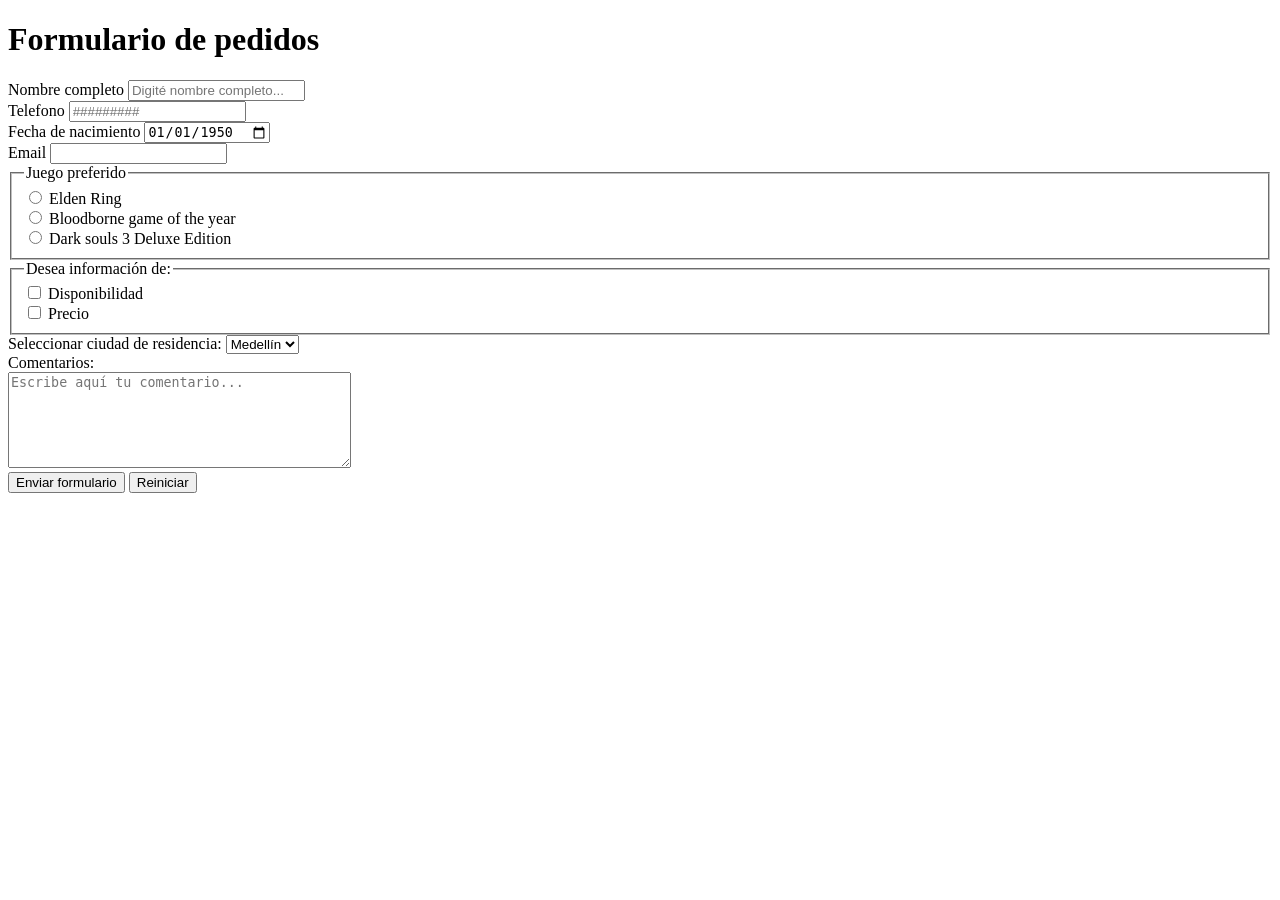
==== Formulario.html @ e4a5b086 "Actualización de formulario e icono en tienda" ====
<!DOCTYPE html>
<html lang="es">
<head>
  <meta charset="UTF-8" />
  <meta name="viewport" content="width=device-width, initial-scale=1.0" />
  <title>Contacto</title>
  <link rel="icon" type="image/x-icon" href="favicon.ico" />
</head>
<body>



  <h1>Formulario de pedidos</h1>

  <form action="#" method="post">

    <label for="nombre">Nombre completo</label>
    <input type="text" id="nombre" name="nombre" placeholder="Digité nombre completo..." /><br />

    <label for="movil">Telefono</label>
    <input type="tel" id="movil" name="movil" placeholder="#########" /><br />

    <label for="fecha">Fecha de nacimiento</label>
    <input type="date" id="fecha" name="fecha" value="1950-01-01" /><br />

    <label for="email">Email</label>
    <input type="email" id="email" name="email" /><br />

     

    <fieldset>
      <legend>Juego preferido</legend>
      <label><input type="radio" name="estado" value="soltero" /> Elden Ring</label><br />
      <label><input type="radio" name="estado" value="casado" /> Bloodborne game of the year</th></label><br />
      <label><input type="radio" name="estado" value="separado" /> Dark souls 3 Deluxe Edition </label><br />
      
    </fieldset>

    
    <fieldset>
      <legend>Desea información de:</legend>
      <label><input type="checkbox" name="info" value="deportes" /> Disponibilidad</label><br />
      <label><input type="checkbox" name="info" value="lenguajes" /> Precio</label><br />
      
    </fieldset>

    <label for="ciudad">Seleccionar ciudad de residencia:</label>
    <select id="ciudad" name="ciudad">
      <option value="medellin">Medellín</option>
      <option value="bogota">Bogotá</option>
      <option value="cali">Cali</option>
      <option value="Barranquilla">Cali</option>
    </select><br />

    <label for="comentarios">Comentarios:</label><br />
    <textarea id="comentarios" name="comentarios" rows="6" cols="40"
      placeholder="Escribe aquí tu comentario..."></textarea><br />

    <input type="submit" value="Enviar formulario" />
    <input type="reset" value="Reiniciar" />

  </form>

 

</body>
</html>
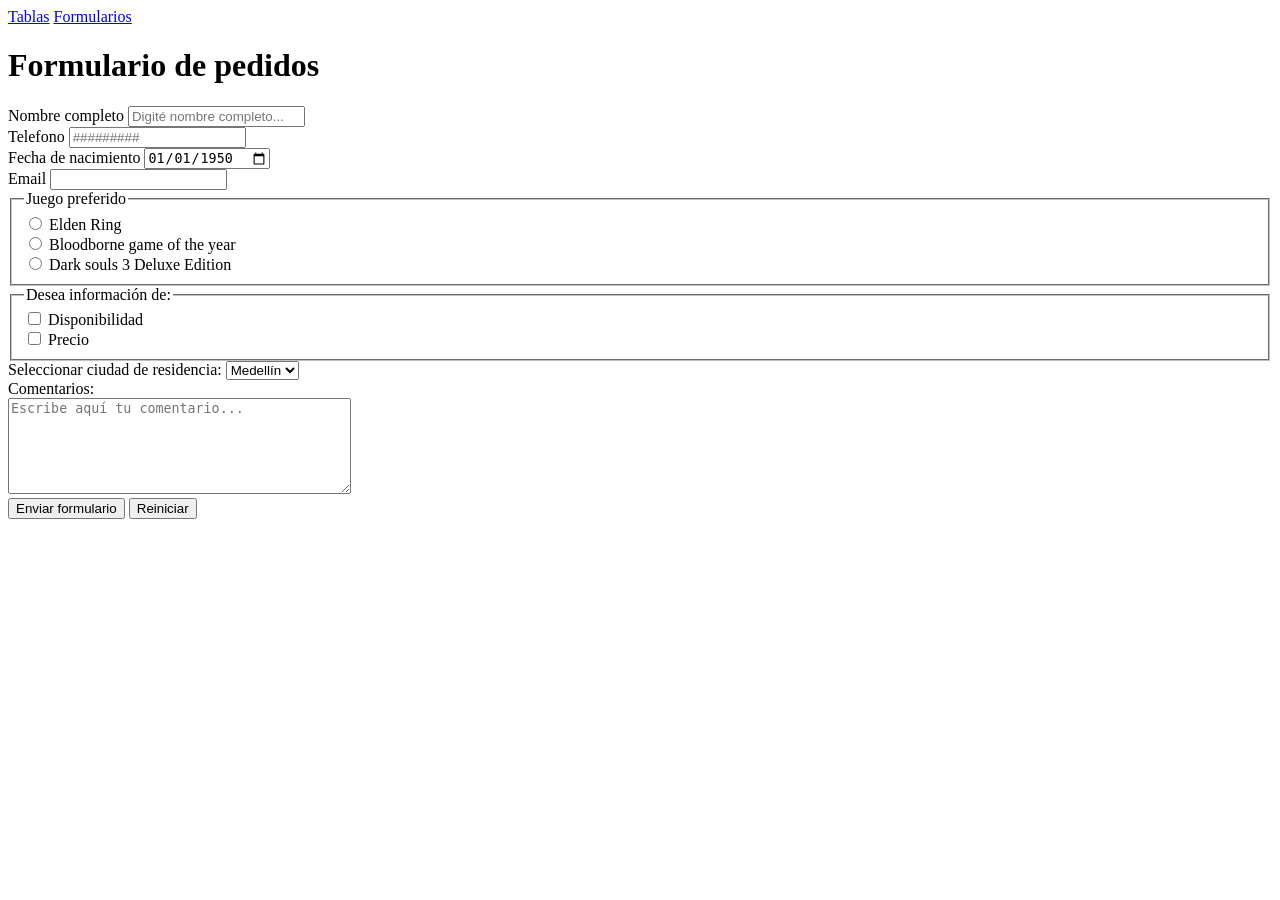
==== commit 74c6e0bb: "Correccion de etiqueta nav" ====
--- a/Formulario.html
+++ b/Formulario.html
@@ -7,7 +7,10 @@
   <link rel="icon" type="image/x-icon" href="favicon.ico" />
 </head>
 <body>
-
+<nav>
+    <a href="index.html">Tablas</a>
+    <a href="tablas.html">Formularios</a>
+  </nav>
 
 
   <h1>Formulario de pedidos</h1>
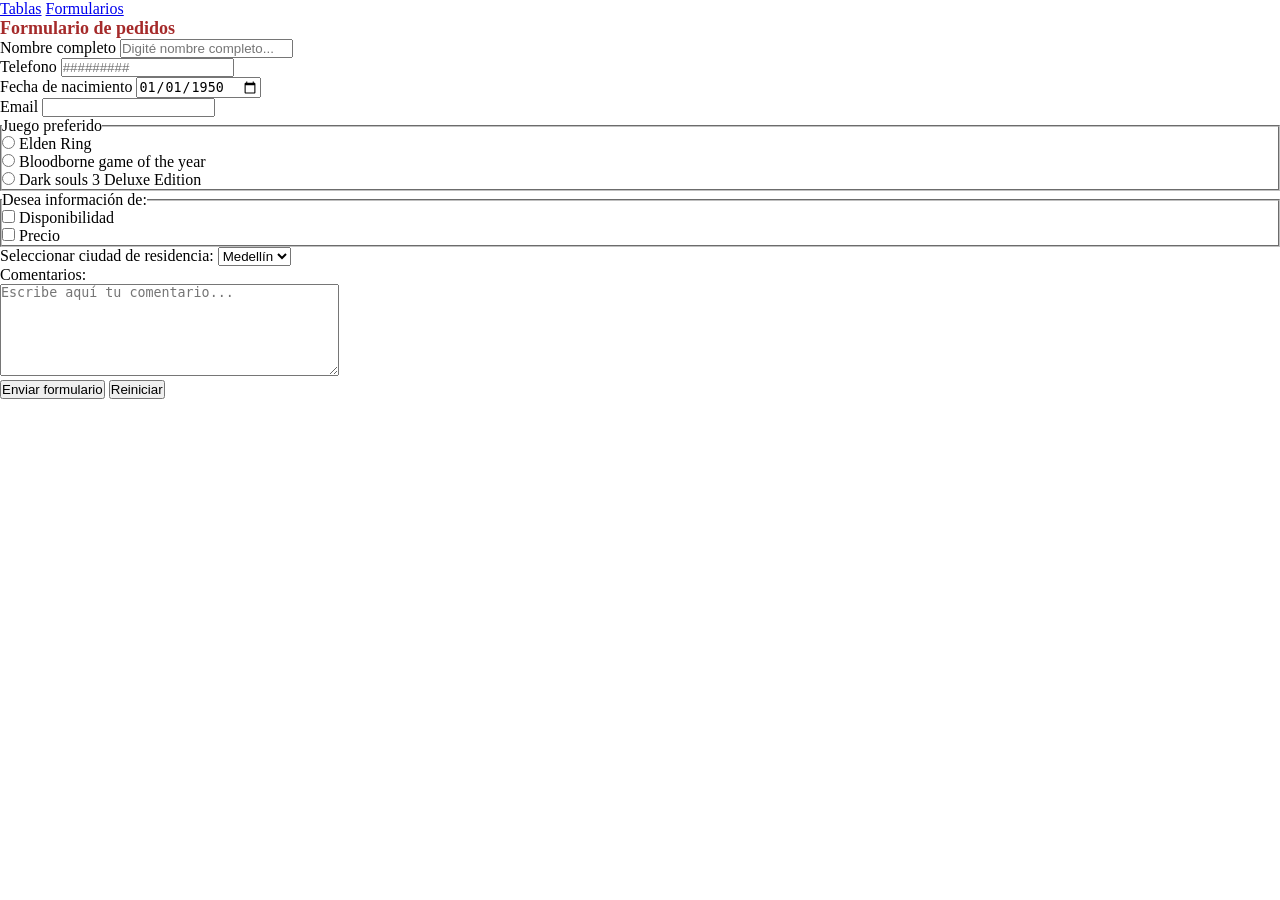
==== commit ec43ec9d: "Inicio CSS" ====
--- a/Formulario.html
+++ b/Formulario.html
@@ -3,6 +3,7 @@
 <head>
   <meta charset="UTF-8" />
   <meta name="viewport" content="width=device-width, initial-scale=1.0" />
+  <link rel="stylesheet" href="estilos/estilos.css">
   <title>Contacto</title>
   <link rel="icon" type="image/x-icon" href="favicon.ico" />
 </head>
--- a/estilos/estilos.css
+++ b/estilos/estilos.css
@@ -0,0 +1,83 @@
+/*Estilos index*/
+*{
+    margin: 0;
+    padding: 0;
+}
+
+header{
+
+    background-color: white;
+    background-position: 300px;
+    
+}
+
+#imgLogo{
+
+    width: 150px;
+    text-align: center;
+}
+
+
+h1{
+
+    color:brown;
+    font-size: 18px; 
+}
+
+h2{
+
+    font-style: italic;
+}
+
+#parrafo1{
+
+    color:blue;
+    font-weight: bold;
+    font-size: 24px;
+
+}
+
+#parrafo3{
+
+    font-size: 26px;
+    font-style: italic;
+}
+
+#orden{
+    font-size: 26px;
+    font-style: italic;
+}
+
+.banners{
+
+    border-radius: 10px;
+    box-shadow: 5px 5px 15px 5px black;
+
+}
+
+li{
+
+    color: red;
+    font-weight: bolder;
+}
+
+/*Estilos Tablas*/
+
+th{
+    color:red;
+    font-size: 25px;
+
+
+}
+
+td{
+
+    font-style: oblique;
+}
+
+#parrafo2{
+
+    font-weight: bolder;
+}
+
+/*Estilos formularios*/
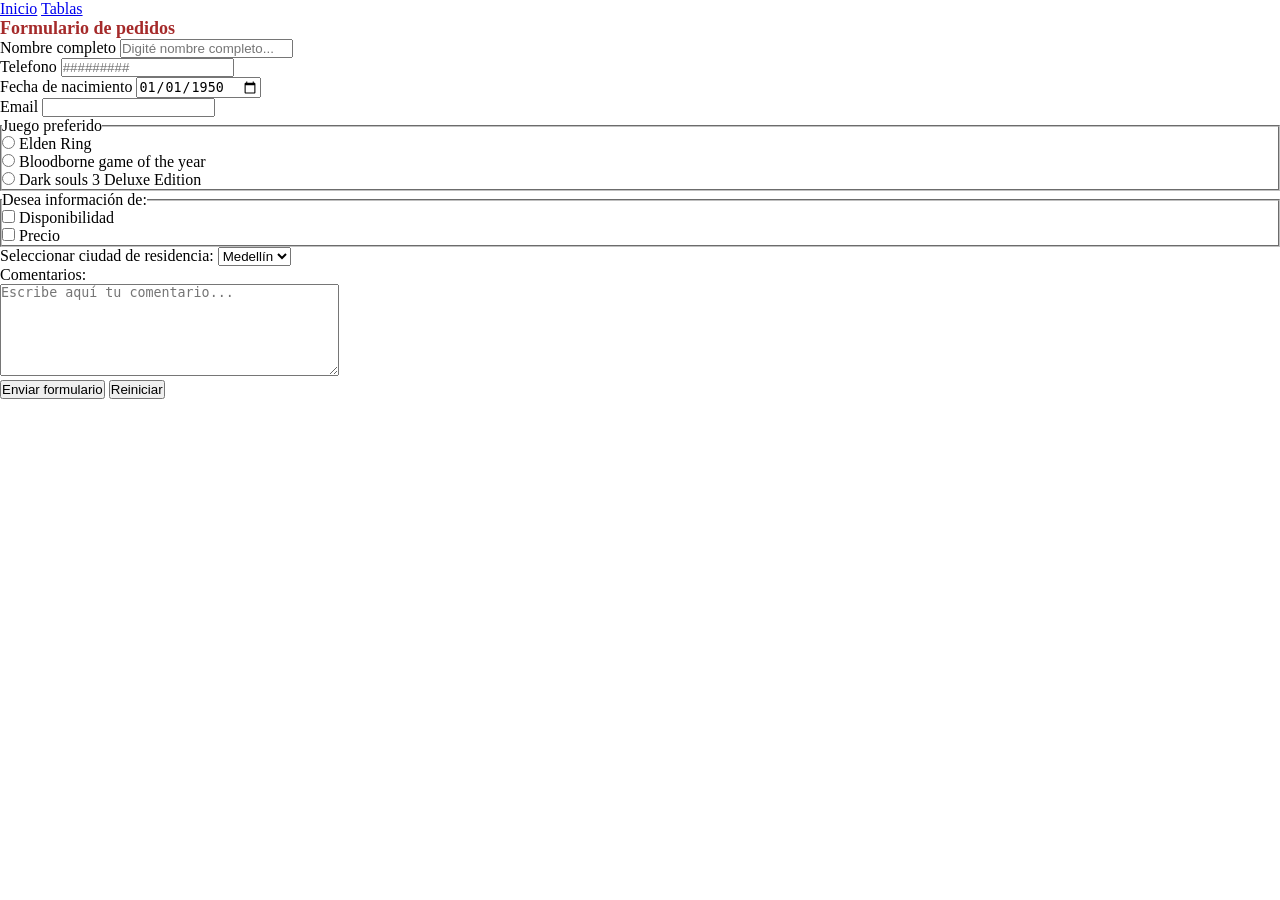
==== commit 93e827a8: "Correcciónes Nav" ====
--- a/Formulario.html
+++ b/Formulario.html
@@ -9,8 +9,8 @@
 </head>
 <body>
 <nav>
-    <a href="index.html">Tablas</a>
-    <a href="tablas.html">Formularios</a>
+    <a href="index.html">Inicio</a>
+    <a href="tablas.html">Tablas</a>
   </nav>
 
 
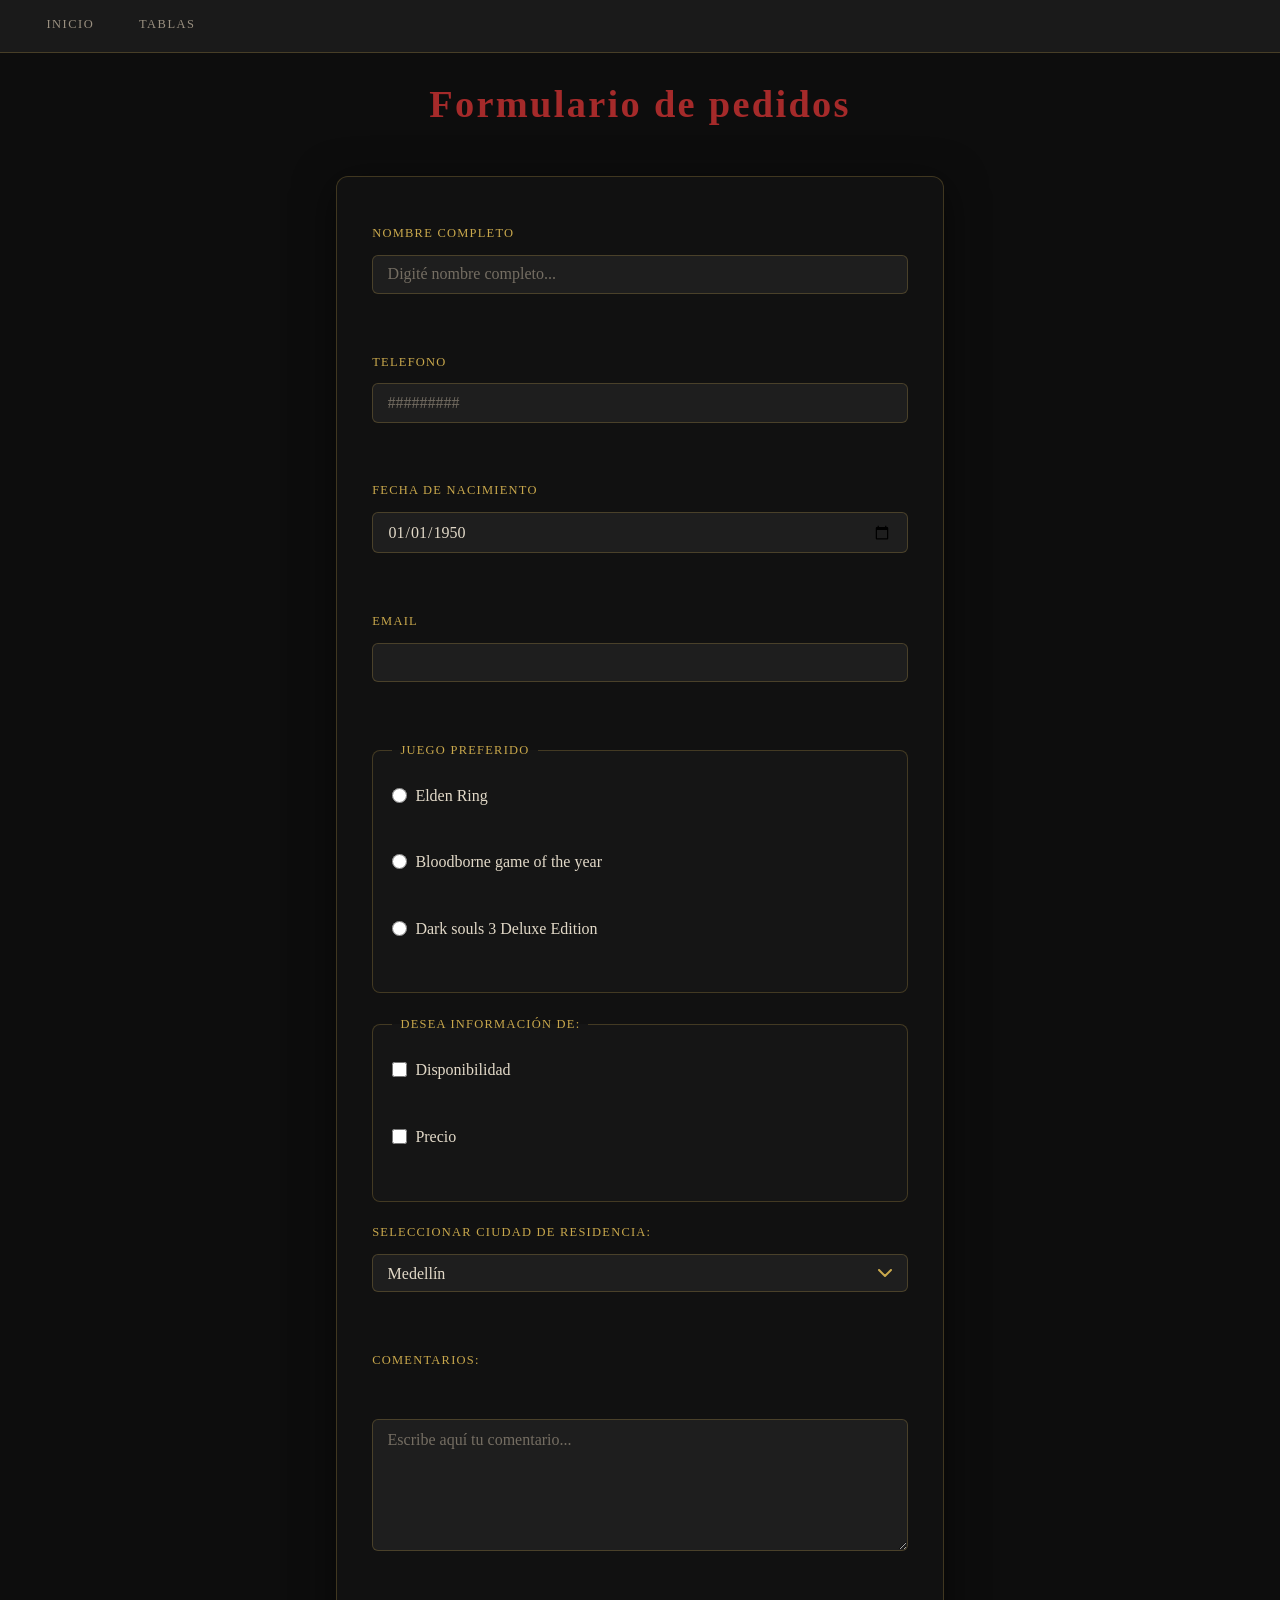
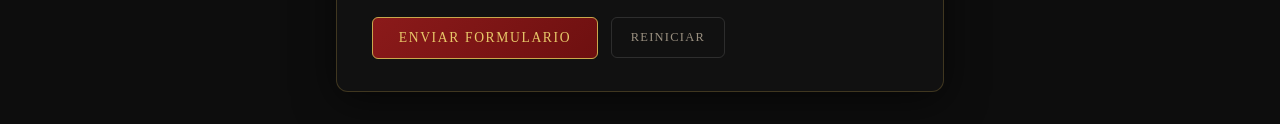
==== commit a3c2431b: "Css responsivo, variables de color e importe de fuentes para toque personalizado" ====
--- a/Formulario.html
+++ b/Formulario.html
@@ -16,54 +16,58 @@
 
   <h1>Formulario de pedidos</h1>
 
-  <form action="#" method="post">
+  <div class="form-wrapper">
+    <form action="#" method="post">
 
-    <label for="nombre">Nombre completo</label>
-    <input type="text" id="nombre" name="nombre" placeholder="Digité nombre completo..." /><br />
+      <label for="nombre">Nombre completo</label>
+      <input type="text" id="nombre" name="nombre" placeholder="Digité nombre completo..." /><br />
 
-    <label for="movil">Telefono</label>
-    <input type="tel" id="movil" name="movil" placeholder="#########" /><br />
+      <label for="movil">Telefono</label>
+      <input type="tel" id="movil" name="movil" placeholder="#########" /><br />
 
-    <label for="fecha">Fecha de nacimiento</label>
-    <input type="date" id="fecha" name="fecha" value="1950-01-01" /><br />
+      <label for="fecha">Fecha de nacimiento</label>
+      <input type="date" id="fecha" name="fecha" value="1950-01-01" /><br />
 
-    <label for="email">Email</label>
-    <input type="email" id="email" name="email" /><br />
+      <label for="email">Email</label>
+      <input type="email" id="email" name="email" /><br />
 
-     
+       
 
-    <fieldset>
-      <legend>Juego preferido</legend>
-      <label><input type="radio" name="estado" value="soltero" /> Elden Ring</label><br />
-      <label><input type="radio" name="estado" value="casado" /> Bloodborne game of the year</th></label><br />
-      <label><input type="radio" name="estado" value="separado" /> Dark souls 3 Deluxe Edition </label><br />
+      <fieldset>
+        <legend>Juego preferido</legend>
+        <label><input type="radio" name="estado" value="soltero" /> Elden Ring</label><br />
+        <label><input type="radio" name="estado" value="casado" /> Bloodborne game of the year</th></label><br />
+        <label><input type="radio" name="estado" value="separado" /> Dark souls 3 Deluxe Edition </label><br />
+        
+      </fieldset>
+
       
-    </fieldset>
+      <fieldset>
+        <legend>Desea información de:</legend>
+        <label><input type="checkbox" name="info" value="deportes" /> Disponibilidad</label><br />
+        <label><input type="checkbox" name="info" value="lenguajes" /> Precio</label><br />
+        
+      </fieldset>
 
-    
-    <fieldset>
-      <legend>Desea información de:</legend>
-      <label><input type="checkbox" name="info" value="deportes" /> Disponibilidad</label><br />
-      <label><input type="checkbox" name="info" value="lenguajes" /> Precio</label><br />
-      
-    </fieldset>
+      <label for="ciudad">Seleccionar ciudad de residencia:</label>
+      <select id="ciudad" name="ciudad">
+        <option value="medellin">Medellín</option>
+        <option value="bogota">Bogotá</option>
+        <option value="cali">Cali</option>
+        <option value="Barranquilla">Barranquilla</option>
+      </select><br />
 
-    <label for="ciudad">Seleccionar ciudad de residencia:</label>
-    <select id="ciudad" name="ciudad">
-      <option value="medellin">Medellín</option>
-      <option value="bogota">Bogotá</option>
-      <option value="cali">Cali</option>
-      <option value="Barranquilla">Cali</option>
-    </select><br />
+      <label for="comentarios">Comentarios:</label><br />
+      <textarea id="comentarios" name="comentarios" rows="6" cols="40"
+        placeholder="Escribe aquí tu comentario..."></textarea><br />
 
-    <label for="comentarios">Comentarios:</label><br />
-    <textarea id="comentarios" name="comentarios" rows="6" cols="40"
-      placeholder="Escribe aquí tu comentario..."></textarea><br />
+      <div class="form-botones">
+        <input type="submit" value="Enviar formulario" />
+        <input type="reset" value="Reiniciar" />
+      </div>
 
-    <input type="submit" value="Enviar formulario" />
-    <input type="reset" value="Reiniciar" />
-
-  </form>
+    </form>
+  </div>
 
  
 
--- a/estilos/estilos.css
+++ b/estilos/estilos.css
@@ -51,7 +51,7 @@
 .banners{
 
     border-radius: 10px;
-    box-shadow: 5px 5px 15px 5px black;
+    
 
 }
 
@@ -80,4 +80,558 @@
     font-weight: bolder;
 }
 
-/*Estilos formularios*/+/*Estilos formularios*/
+
+@import url('https://fonts.googleapis.com/css2?family=Cinzel:wght@400;700;900&family=Crimson+Pro:ital,wght@0,300;0,400;1,300&display=swap');
+
+/* --- VARIABLES DE COLOR --- */
+:root {
+  --gold:       #c9a84c;
+  --gold-light: #e8c96a;
+  --dark:       #0d0d0d;
+  --dark-mid:   #1a1a1a;
+  --dark-card:  #111111;
+  --red-brand:  #8b1a1a;
+  --text-light: #e2d9c8;
+  --text-muted: #9a9080;
+  --border:     rgba(201, 168, 76, 0.25);
+}
+
+/* --- BASE GLOBAL --- */
+* {
+  box-sizing: border-box;
+}
+
+body {
+  background-color: var(--dark);
+  color: var(--text-light);
+  font-family: 'Crimson Pro', Georgia, serif;
+  font-size: 18px;
+  line-height: 1.7;
+  min-height: 100vh;
+}
+
+/* --- NAVEGACIÓN --- */
+nav {
+  display: flex;
+  gap: 0;
+  background: var(--dark-mid);
+  border-bottom: 1px solid var(--border);
+  padding: 0 1.5rem;
+  flex-wrap: wrap;
+}
+
+nav a {
+  color: var(--text-muted);
+  text-decoration: none;
+  font-family: 'Cinzel', serif;
+  font-size: 0.78rem;
+  letter-spacing: 0.12em;
+  text-transform: uppercase;
+  padding: 0.9rem 1.4rem;
+  border-bottom: 2px solid transparent;
+  transition: color 0.25s, border-color 0.25s;
+}
+
+nav a:hover {
+  color: var(--gold);
+  border-bottom-color: var(--gold);
+}
+
+/* ============================================================
+   INDEX.HTML
+   ============================================================ */
+
+header {
+  background: linear-gradient(160deg, #1a1207 0%, var(--dark) 60%) !important;
+  border-bottom: 1px solid var(--border);
+  padding-bottom: 1.5rem;
+}
+
+#imgLogo {
+  width: 160px !important;
+  display: block;
+  margin: 1.2rem auto;
+  filter: drop-shadow(0 0 18px rgba(201, 168, 76, 0.45));
+  transition: filter 0.3s, transform 0.3s;
+}
+
+#imgLogo:hover {
+  filter: drop-shadow(0 0 28px rgba(201, 168, 76, 0.75));
+  transform: scale(1.04);
+}
+
+h1 {
+  font-family: 'Cinzel', serif;
+  font-size: clamp(1.4rem, 4vw, 2.4rem) !important;
+  font-weight: 900;
+  letter-spacing: 0.06em;
+  text-align: center;
+  padding: 1.2rem 1rem 0.4rem;
+}
+
+h2 {
+  font-family: 'Cinzel', serif;
+  font-size: clamp(1.1rem, 3vw, 1.5rem);
+  font-weight: 700;
+  color: var(--gold);
+  letter-spacing: 0.05em;
+  margin-bottom: 0.8rem;
+  border-bottom: 1px solid var(--border);
+  padding-bottom: 0.35rem;
+}
+
+section {
+  max-width: 1100px;
+  margin: 2.5rem auto;
+  padding: 0 1.2rem;
+}
+
+#parrafo1 {
+  font-size: clamp(1rem, 2.5vw, 1.25rem) !important;
+  background: linear-gradient(135deg, rgba(139,26,26,0.18), rgba(201,168,76,0.08));
+  border-left: 3px solid var(--gold);
+  border-radius: 0 8px 8px 0;
+  padding: 1rem 1.4rem;
+  color: var(--text-light) !important;
+  margin-top: 0.5rem;
+}
+
+/* --- GALERÍA DE IMÁGENES --- */
+/* Clase nueva: .galeria-container en index.html */
+.galeria-container {
+  display: flex;
+  flex-wrap: wrap;
+  gap: 1.4rem;
+  justify-content: center;
+  align-items: flex-start;
+  margin-top: 1rem;
+}
+
+.banners {
+  width: 300px;
+  height: 200px;
+  object-fit: cover;
+  border-radius: 10px !important;
+  box-shadow: 0 8px 32px rgba(0,0,0,0.7), 0 0 0 1px var(--border) !important;
+  transition: transform 0.35s cubic-bezier(.22,.68,0,1.2),
+              box-shadow 0.35s,
+              filter 0.35s;
+  filter: brightness(0.82) saturate(0.9);
+  display: block;
+}
+
+.banners:hover {
+  transform: scale(1.06) translateY(-5px);
+  box-shadow: 0 20px 50px rgba(0,0,0,0.85), 0 0 0 2px var(--gold) !important;
+  filter: brightness(1.05) saturate(1.2);
+}
+
+/* --- VIDEOS --- */
+/* Clase nueva: .media-container en index.html */
+.media-container {
+  display: flex;
+  flex-wrap: wrap;
+  gap: 1.2rem;
+  justify-content: center;
+  margin-top: 1rem;
+}
+
+.media-container video {
+  border-radius: 10px;
+  border: 1px solid var(--border);
+  background: #000;
+  max-width: 100%;
+  box-shadow: 0 6px 24px rgba(0,0,0,0.6);
+}
+
+/* --- AUDIOS --- */
+/* Clase nueva: .audio-container en index.html */
+.audio-container {
+  display: flex;
+  flex-wrap: wrap;
+  gap: 1.2rem;
+  justify-content: center;
+  align-items: center;
+  margin-top: 1rem;
+}
+
+.audio-container audio {
+  width: 100%;
+  max-width: 340px;
+  border-radius: 8px;
+  filter: invert(1) hue-rotate(180deg);
+  display: block;
+}
+
+/* Listas */
+ul, ol {
+  padding-left: 1.8rem;
+}
+
+li {
+  font-size: 1.05rem;
+  margin-bottom: 0.3rem;
+}
+
+#parrafo3 {
+  font-size: clamp(1rem, 2.2vw, 1.2rem) !important;
+  color: var(--text-muted);
+  margin-bottom: 0.5rem;
+}
+
+#orden {
+  font-family: 'Cinzel', serif;
+  color: var(--gold) !important;
+}
+
+footer {
+  background: var(--dark-mid);
+  border-top: 1px solid var(--border);
+  color: var(--text-muted);
+  font-family: 'Cinzel', serif;
+  font-size: 0.75rem;
+  letter-spacing: 0.08em;
+  text-align: center;
+  padding: 1.4rem 1rem;
+  margin-top: 3rem;
+  white-space: pre-line;
+  line-height: 2;
+}
+
+/* ============================================================
+   TABLAS.HTML
+   ============================================================ */
+
+/* Clase nueva: .tabla-wrapper en tablas.html */
+.tabla-wrapper {
+  width: 100%;
+  overflow-x: auto;
+  border-radius: 10px;
+  box-shadow: 0 4px 28px rgba(0,0,0,0.55), 0 0 0 1px var(--border);
+  margin: 1.5rem 0;
+}
+
+table {
+  width: 100%;
+  border-collapse: collapse;
+  background: var(--dark-card);
+  font-size: clamp(0.85rem, 2vw, 1rem);
+  min-width: 480px;
+}
+
+th {
+  background: linear-gradient(135deg, var(--red-brand), #5a0e0e);
+  color: var(--gold-light) !important;
+  font-family: 'Cinzel', serif;
+  font-size: clamp(0.8rem, 1.8vw, 1rem) !important;
+  letter-spacing: 0.06em;
+  text-transform: uppercase;
+  padding: 1rem 1.2rem;
+  text-align: left;
+  border-bottom: 2px solid var(--gold);
+}
+
+td {
+  padding: 0.85rem 1.2rem;
+  border-bottom: 1px solid rgba(255,255,255,0.06);
+  color: var(--text-light);
+  font-style: normal !important;
+  vertical-align: middle;
+}
+
+tr:last-child td {
+  border-bottom: none;
+}
+
+tr:nth-child(even) td {
+  background: rgba(255,255,255,0.03);
+}
+
+tr:hover td {
+  background: rgba(201, 168, 76, 0.07);
+  transition: background 0.2s;
+}
+
+#parrafo2 {
+  max-width: 860px;
+  margin: 1.5rem auto;
+  padding: 1.1rem 1.4rem;
+  background: rgba(139,26,26,0.12);
+  border-left: 3px solid var(--red-brand);
+  border-radius: 0 8px 8px 0;
+  color: var(--text-muted) !important;
+  font-size: 0.95rem;
+  line-height: 1.9;
+}
+
+/* ============================================================
+   FORMULARIO.HTML
+   ============================================================ */
+
+/* Id nuevo: .form-wrapper en Formulario.html */
+.form-wrapper {
+  max-width: 640px;
+  margin: 2rem auto;
+  padding: 0 1rem;
+}
+
+form {
+  background: var(--dark-card);
+  border: 1px solid var(--border);
+  border-radius: 12px;
+  padding: 2rem 2.2rem;
+  box-shadow: 0 8px 40px rgba(0,0,0,0.55);
+  display: flex;
+  flex-direction: column;
+  gap: 0.4rem;
+}
+
+label {
+  font-family: 'Cinzel', serif;
+  font-size: 0.78rem;
+  letter-spacing: 0.1em;
+  text-transform: uppercase;
+  color: var(--gold);
+  display: block;
+  margin-top: 0.9rem;
+  margin-bottom: 0.25rem;
+}
+
+input[type="text"],
+input[type="tel"],
+input[type="date"],
+input[type="email"] {
+  width: 100%;
+  background: #1e1e1e;
+  border: 1px solid var(--border);
+  border-radius: 6px;
+  color: var(--text-light);
+  font-family: 'Crimson Pro', Georgia, serif;
+  font-size: 1rem;
+  padding: 0.6rem 0.9rem;
+  outline: none;
+  transition: border-color 0.25s, box-shadow 0.25s;
+}
+
+input[type="text"]:focus,
+input[type="tel"]:focus,
+input[type="date"]:focus,
+input[type="email"]:focus {
+  border-color: var(--gold);
+  box-shadow: 0 0 0 3px rgba(201,168,76,0.18);
+}
+
+textarea {
+  width: 100%;
+  background: #1e1e1e;
+  border: 1px solid var(--border);
+  border-radius: 6px;
+  color: var(--text-light);
+  font-family: 'Crimson Pro', Georgia, serif;
+  font-size: 1rem;
+  padding: 0.7rem 0.9rem;
+  resize: vertical;
+  outline: none;
+  transition: border-color 0.25s, box-shadow 0.25s;
+  min-height: 120px;
+}
+
+textarea:focus {
+  border-color: var(--gold);
+  box-shadow: 0 0 0 3px rgba(201,168,76,0.18);
+}
+
+select {
+  width: 100%;
+  background: #1e1e1e;
+  border: 1px solid var(--border);
+  border-radius: 6px;
+  color: var(--text-light);
+  font-family: 'Crimson Pro', Georgia, serif;
+  font-size: 1rem;
+  padding: 0.6rem 0.9rem;
+  outline: none;
+  cursor: pointer;
+  transition: border-color 0.25s;
+  appearance: none;
+  background-image: url("data:image/svg+xml,%3Csvg xmlns='http://www.w3.org/2000/svg' width='14' height='8'%3E%3Cpath d='M1 1l6 6 6-6' stroke='%23c9a84c' stroke-width='2' fill='none' stroke-linecap='round'/%3E%3C/svg%3E");
+  background-repeat: no-repeat;
+  background-position: right 0.9rem center;
+}
+
+select:focus {
+  border-color: var(--gold);
+}
+
+fieldset {
+  border: 1px solid var(--border);
+  border-radius: 8px;
+  padding: 1rem 1.2rem;
+  margin-top: 0.9rem;
+  background: rgba(255,255,255,0.02);
+}
+
+legend {
+  font-family: 'Cinzel', serif;
+  font-size: 0.78rem;
+  letter-spacing: 0.1em;
+  text-transform: uppercase;
+  color: var(--gold);
+  padding: 0 0.5rem;
+}
+
+input[type="radio"],
+input[type="checkbox"] {
+  accent-color: var(--gold);
+  width: 15px;
+  height: 15px;
+  cursor: pointer;
+}
+
+fieldset label {
+  color: var(--text-light);
+  font-family: 'Crimson Pro', Georgia, serif;
+  font-size: 1rem;
+  text-transform: none;
+  letter-spacing: 0;
+  margin-top: 0.3rem;
+  display: flex;
+  align-items: center;
+  gap: 0.5rem;
+}
+
+/* Clase nueva: .form-botones en Formulario.html */
+.form-botones {
+  display: flex;
+  flex-wrap: wrap;
+  gap: 0.8rem;
+  margin-top: 1.4rem;
+  align-items: center;
+}
+
+input[type="submit"] {
+  background: linear-gradient(135deg, var(--red-brand), #6e1010);
+  color: var(--gold-light);
+  font-family: 'Cinzel', serif;
+  font-size: 0.85rem;
+  letter-spacing: 0.12em;
+  text-transform: uppercase;
+  border: 1px solid var(--gold);
+  border-radius: 6px;
+  padding: 0.75rem 1.6rem;
+  cursor: pointer;
+  transition: background 0.25s, box-shadow 0.25s, transform 0.15s;
+}
+
+input[type="submit"]:hover {
+  background: linear-gradient(135deg, #a51e1e, var(--red-brand));
+  box-shadow: 0 0 18px rgba(201,168,76,0.3);
+  transform: translateY(-1px);
+}
+
+input[type="reset"] {
+  background: transparent;
+  color: var(--text-muted);
+  font-family: 'Cinzel', serif;
+  font-size: 0.78rem;
+  letter-spacing: 0.1em;
+  text-transform: uppercase;
+  border: 1px solid rgba(255,255,255,0.12);
+  border-radius: 6px;
+  padding: 0.75rem 1.2rem;
+  cursor: pointer;
+  transition: color 0.2s, border-color 0.2s;
+}
+
+input[type="reset"]:hover {
+  color: var(--text-light);
+  border-color: rgba(255,255,255,0.3);
+}
+
+::placeholder {
+  color: var(--text-muted);
+  opacity: 0.7;
+}
+
+/* ============================================================
+   RESPONSIVE
+   ============================================================ */
+
+@media (max-width: 768px) {
+  nav {
+    justify-content: center;
+    padding: 0 0.5rem;
+  }
+
+  nav a {
+    padding: 0.7rem 0.9rem;
+    font-size: 0.72rem;
+  }
+
+  section {
+    padding: 0 0.8rem;
+  }
+
+  .galeria-container {
+    gap: 1rem;
+  }
+
+  .banners {
+    width: 100%;
+    max-width: 340px;
+    height: auto;
+    aspect-ratio: 3 / 2;
+  }
+
+  .media-container video {
+    width: 100% !important;
+  }
+
+  .form-wrapper {
+    margin: 1.2rem 0.5rem;
+  }
+
+  form {
+    padding: 1.4rem 1.2rem;
+  }
+}
+
+@media (max-width: 480px) {
+  h1 {
+    font-size: 1.2rem !important;
+    padding: 1rem 0.8rem 0.2rem;
+  }
+
+  h2 {
+    font-size: 1rem;
+  }
+
+  #parrafo1 {
+    font-size: 1rem !important;
+  }
+
+  .banners {
+    max-width: 100%;
+    aspect-ratio: 16 / 9;
+  }
+
+  .audio-container audio {
+    max-width: 100%;
+  }
+
+  .form-botones {
+    flex-direction: column;
+  }
+
+  input[type="submit"],
+  input[type="reset"] {
+    width: 100%;
+    text-align: center;
+  }
+
+  #parrafo2 {
+    font-size: 0.88rem;
+    padding: 0.9rem 1rem;
+  }
+}
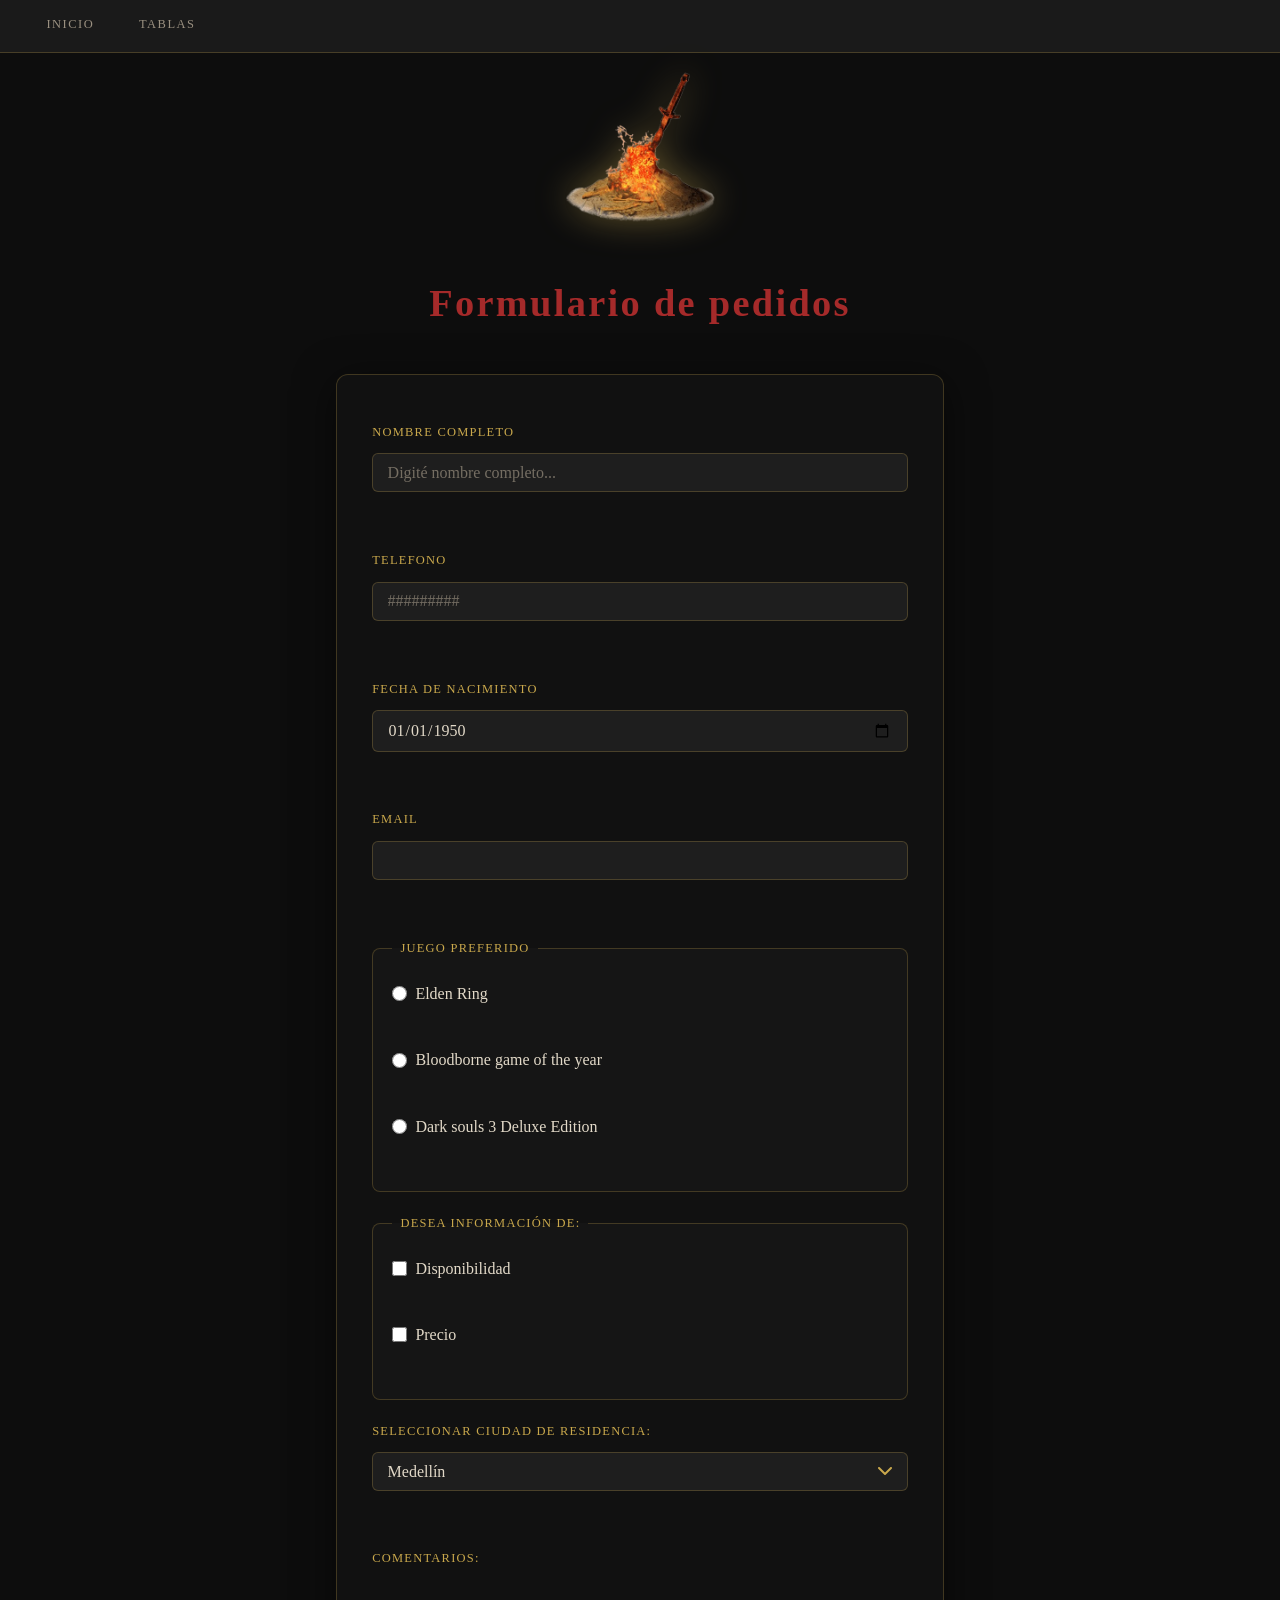
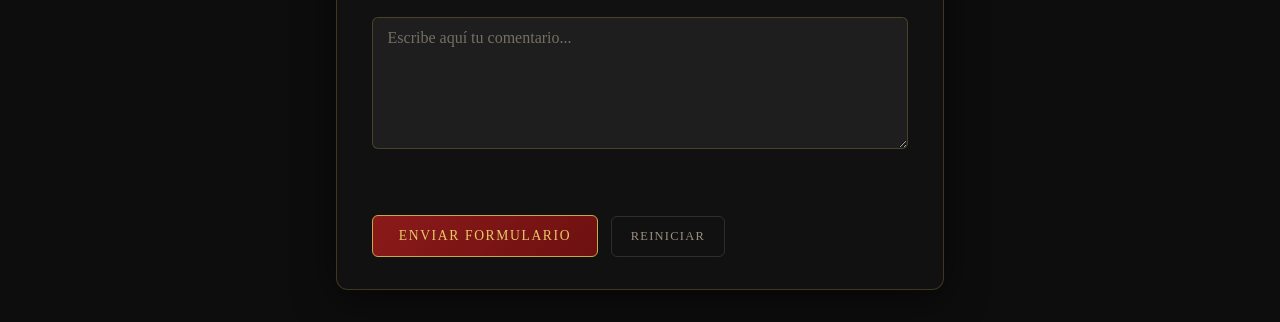
==== commit d7aff2f4: "Corrección de logo pagina" ====
--- a/Formulario.html
+++ b/Formulario.html
@@ -12,6 +12,10 @@
     <a href="index.html">Inicio</a>
     <a href="tablas.html">Tablas</a>
   </nav>
+
+      <center>
+        <img src="Imagenes/Logo.png" alt="" id="imgLogo"> 
+      </center>
 
 
   <h1>Formulario de pedidos</h1>
--- a/estilos/estilos.css
+++ b/estilos/estilos.css
@@ -198,7 +198,7 @@
 }
 
 /* --- GALERÍA DE IMÁGENES --- */
-/* Clase nueva: .galeria-container en index.html */
+
 .galeria-container {
   display: flex;
   flex-wrap: wrap;
@@ -228,7 +228,7 @@
 }
 
 /* --- VIDEOS --- */
-/* Clase nueva: .media-container en index.html */
+
 .media-container {
   display: flex;
   flex-wrap: wrap;
@@ -246,7 +246,7 @@
 }
 
 /* --- AUDIOS --- */
-/* Clase nueva: .audio-container en index.html */
+
 .audio-container {
   display: flex;
   flex-wrap: wrap;
@@ -303,7 +303,7 @@
    TABLAS.HTML
    ============================================================ */
 
-/* Clase nueva: .tabla-wrapper en tablas.html */
+
 .tabla-wrapper {
   width: 100%;
   overflow-x: auto;
@@ -369,7 +369,7 @@
    FORMULARIO.HTML
    ============================================================ */
 
-/* Id nuevo: .form-wrapper en Formulario.html */
+
 .form-wrapper {
   max-width: 640px;
   margin: 2rem auto;
@@ -501,7 +501,7 @@
   gap: 0.5rem;
 }
 
-/* Clase nueva: .form-botones en Formulario.html */
+
 .form-botones {
   display: flex;
   flex-wrap: wrap;
